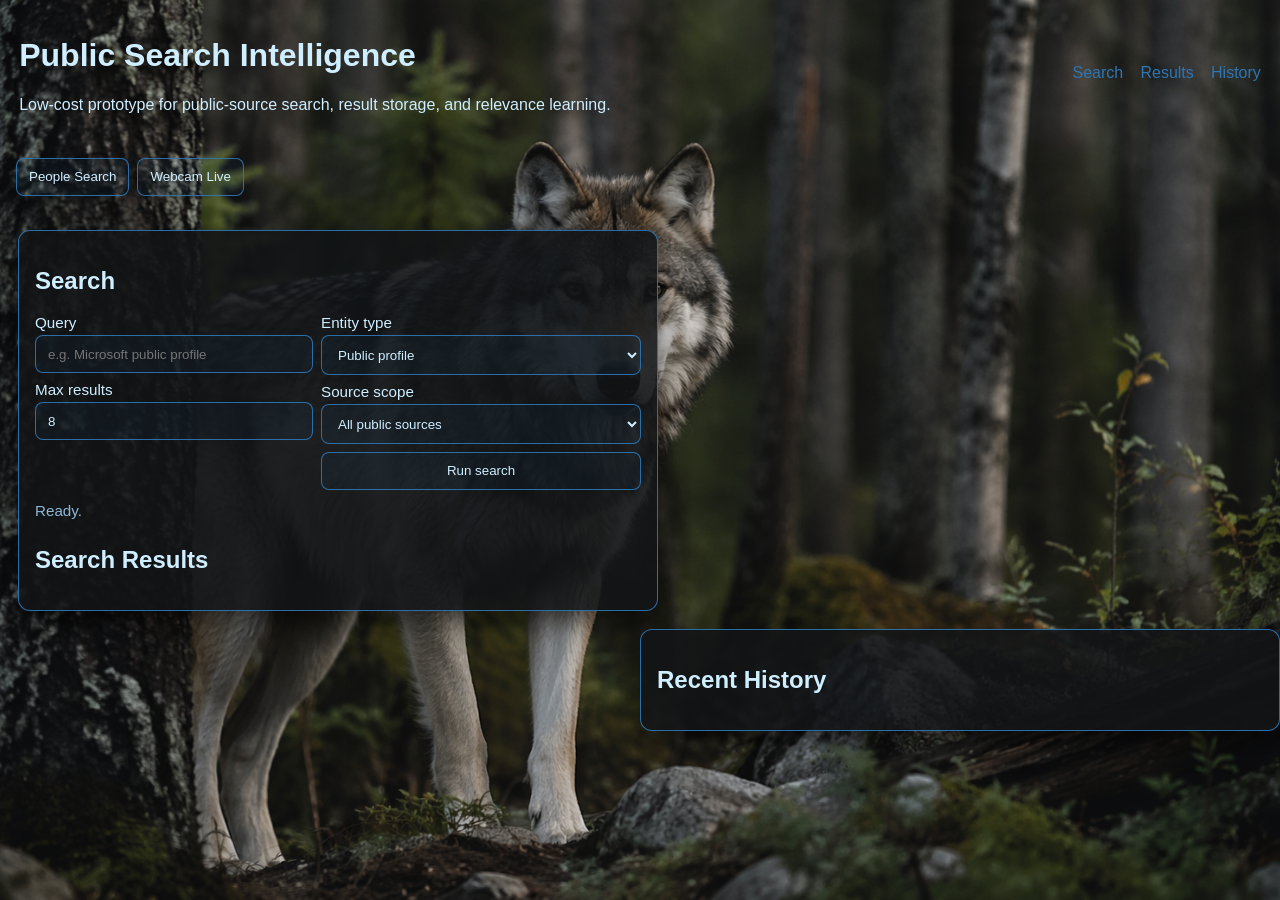
==== templates/index.html @ 3847e581 "Initialize People Search MVP with local+Azure deployment and full regeneration docs - Add complete R" ====
<!doctype html>
<html lang="en">
<head>
  <meta charset="UTF-8" />
  <meta name="viewport" content="width=device-width, initial-scale=1.0" />
  <title>Public Search Intelligence Prototype</title>
  <link rel="stylesheet" href="/static/style.css" />
</head>
<body>
  <header class="topbar">
    <div>
      <h1>Public Search Intelligence</h1>
      <p>Low-cost prototype for public-source search, result storage, and relevance learning.</p>
    </div>
    <nav>
      <a href="#search">Search</a>
      <a href="#results">Results</a>
      <a href="#history">History</a>
    </nav>
  </header>

  <div class="tabs" style="display:flex;gap:8px;align-items:center;margin:12px 16px;">
    <button class="tab-button active" data-tab="people">People Search</button>
    <button class="tab-button" data-tab="webcam">Webcam Live</button>
  </div>

  

  <main>
    <div id="tab-people" class="grid tab-panel" style="display:block;">
      <section class="panel" id="search">
      <h2>Search</h2>
      <form id="search-form" class="stack">
        <div class="vertical-stack">
          <div class="two-col">
            <div class="left">
              <label>Query
                <input name="query" type="text" placeholder="e.g. Microsoft public profile" required />
              </label>
              <label>Max results
                <input name="max_results" type="number" min="5" max="20" value="8" />
              </label>
            </div>
            <div class="right">
              <label>Entity type
                <select name="entity">
                  <option value="public">Public profile</option>
                  <option value="org">Organization</option>
                  <option value="news">News & media</option>
                </select>
              </label>
              <label>Source scope
                <select name="source">
                  <option value="all">All public sources</option>
                  <option value="web">Web</option>
                  <option value="news">News</option>
                </select>
              </label>
              <button type="submit">Run search</button>
            </div>
          </div>
        </div>
      </form>
      <div id="status" class="status">Ready.</div>
      <div id="learning" class="pill-box"></div>

      <h2 style="margin-top:18px">Search Results</h2>
      <div id="result-list" class="result-list"></div>
      </section>
    </div>

    <div id="tab-webcam" class="grid tab-panel" style="display:none;">
      <section class="panel" id="scanner">
      <h2>Webcam / Stream Scanner</h2>
      <form id="scan-form" class="stack">
        <div style="display:flex;gap:8px;flex-direction:column">
          <div style="display:flex;gap:8px;align-items:flex-start">
            <textarea name="urls" rows="3" style="flex:1;min-width:260px" placeholder="One URL per line, or pattern like https://example.com/cam{1-50} or https://site.com/*"></textarea>
            <div style="display:flex;flex-direction:column;gap:6px">
              <input name="replacements" type="text" placeholder="replacements (comma/newline)" />
              <input name="timeout" type="number" min="2" max="30" value="8" style="width:120px" />
            </div>
          </div>
          <div style="display:flex;gap:8px;justify-content:flex-start;margin-top:6px">
            <button type="submit">Run scan</button>
            <button id="enqueue-scan" type="button">Enqueue</button>
            <button id="clear-recent" type="button">Clear recent</button>
          </div>
        </div>
      </form>
      <div id="scan-status" class="status">Ready to scan.</div>
      <div id="scan-results"></div>
      <div style="margin-top:8px">
        <label>Search saved links
          <input id="saved-q" placeholder="search saved URLs" />
        </label>
        <select id="saved-which"><option value="success">Successes</option><option value="failure">Failures</option></select>
        <select id="saved-perpage"><option>25</option><option>50</option><option>100</option></select>
        <input id="saved-content-type" placeholder="content type filter (e.g. video)" />
        <input id="saved-date-from" type="date" />
        <input id="saved-date-to" type="date" />
        <button id="saved-search">Search DB</button>
        <button id="saved-prev">Prev</button>
        <button id="saved-next">Next</button>
        <button id="open-selected">Open Selected</button>
        <button id="export-csv">Export CSV</button>
        <input id="import-file" type="file" accept=".csv" />
        <button id="import-csv">Import CSV</button>
        <div id="task-status" style="margin-top:6px;color:#cfe2ff"></div>
        <div id="saved-list" class="result-list" style="margin-top:8px"></div>
      </div>
      </section>
    </div>
    
    <aside class="panel" id="history" style="display:none;">
      <h2>Recent History</h2>
      <ul id="history-list" class="history-list"></ul>
    </aside>
  </main>

  <script>
    const form = document.getElementById('search-form');
    const resultList = document.getElementById('result-list');
    const status = document.getElementById('status');
    const learning = document.getElementById('learning');
    const historyList = document.getElementById('history-list');

    function renderResults(data) {
      resultList.innerHTML = '';
      if (!data.results || !data.results.length) {
        resultList.innerHTML = '<p>No results found.</p>';
        return;
      }

      data.results.forEach(item => {
        const card = document.createElement('article');
        card.className = 'card';
        card.innerHTML = `
          <h3>${item.title}</h3>
          <p class="muted">Score: ${item.score} · Source: ${item.source}</p>
          <p>${item.snippet || 'Public web result preview.'}</p>
          <a href="${item.url}" target="_blank" rel="noreferrer">Open source</a>
        `;
        resultList.appendChild(card);
      });
    }

    function renderLearning(weights) {
      const items = Object.entries(weights).sort((a, b) => b[1] - a[1]);
      const slice = items.slice(0, 6);
      learning.innerHTML = slice.map(([term, weight]) => `<span class="pill">${term} (${weight.toFixed(2)})</span>`).join('');
    }

    function loadHistory() {
      fetch('/history').then(r => r.json()).then(items => {
        if (!Array.isArray(items)) {
          console.warn('history() response not array', items);
          items = [];
        }
        historyList.innerHTML = items.map(item => `<li><strong>${item.query}</strong><br/>${item.result_count} results · ${item.created_at}</li>`).join('');
      }).catch(err => { console.error('loadHistory error', err); });
    }

    async function performSearch() {
      // choose hero form or main search form
      const activeForm = document.getElementById('search-form') || document.getElementById('hero-search');
      if (!activeForm) return;
      // ensure HTML5 validity first
      if (!activeForm.checkValidity()) {
        activeForm.reportValidity();
        return;
      }

      const submitBtn = activeForm.querySelector('button[type="submit"]');
      if (submitBtn) submitBtn.disabled = true;
      status.textContent = 'Searching…';
      resultList.innerHTML = '';

      try {
        // if hero-search used, copy its query into the main search form input so results and history behave consistently
        const hero = document.getElementById('hero-search');
        const main = document.getElementById('search-form');
        if (hero && main) {
          const hq = hero.querySelector('input[name=query]');
          const mq = main.querySelector('input[name=query]');
          if (hq && mq) mq.value = hq.value;
        }
        const formData = new FormData(activeForm);
        const response = await fetch('/search', { method: 'POST', body: formData });
        if (!response.ok) {
          const txt = await response.text().catch(() => '');
          status.textContent = `Search failed: ${response.status} ${response.statusText} ${txt}`;
          return;
        }
        const data = await response.json();
        if (data.error) {
          status.textContent = data.error;
          return;
        }
        renderResults(data);
        renderLearning(data.learning_terms || {});
        status.textContent = `Search complete for “${data.query}” (${data.results.length} results).`;
        loadHistory();
      } catch (err) {
        console.error('search error', err);
        status.textContent = 'Search failed: ' + (err && err.message ? err.message : String(err));
      } finally {
        if (submitBtn) submitBtn.disabled = false;
      }
    }

    form.addEventListener('submit', (e) => { e.preventDefault(); performSearch(); });

    loadHistory();

    // Scanner UI bindings
    const scanForm = document.getElementById('scan-form');
    const scanStatus = document.getElementById('scan-status');
    const scanResults = document.getElementById('scan-results');
    const clearRecentBtn = document.getElementById('clear-recent');
    const savedQ = document.getElementById('saved-q');
    const savedWhich = document.getElementById('saved-which');
    const savedSearchBtn = document.getElementById('saved-search');
    const savedList = document.getElementById('saved-list');
    const openSelectedBtn = document.getElementById('open-selected');

    function renderScanResults(obj) {
      scanResults.innerHTML = '';
      const s = document.createElement('div');
      const successes = (obj && obj.results && Array.isArray(obj.results.success)) ? obj.results.success : [];
      const failures = (obj && obj.results && Array.isArray(obj.results.failure)) ? obj.results.failure : [];
      s.innerHTML = `<h3>Successes (${successes.length})</h3>` + successes.map(r => `<div class="card"><label><input type=checkbox data-url="${r.url}" /> <a href="${r.url}" target="_blank">${r.url}</a> [${r.status}] ${r.content_type || ''} ${r.note || ''}</label></div>`).join('');
      const f = document.createElement('div');
      f.innerHTML = `<h3>Failures (${failures.length})</h3>` + failures.map(r => `<div class="card"><label><input type=checkbox data-url="${r.url}" /> ${r.url} — ${r.error}</label></div>`).join('');
      scanResults.appendChild(s);
      scanResults.appendChild(f);
    }

    scanForm.addEventListener('submit', async (e) => {
      e.preventDefault();
      scanStatus.textContent = 'Scanning…';
      const formData = new FormData(scanForm);
      const resp = await fetch('/scan_webcams', { method: 'POST', body: formData });
      const data = await resp.json();
      if (data.error) {
        scanStatus.textContent = data.error;
        return;
      }
      renderScanResults(data);
      scanStatus.textContent = `Scan complete — ${data.count} checked. Successes: ${data.results.success.length}`;
    });

    clearRecentBtn.addEventListener('click', async () => {
      if (!confirm('Delete the most recent scan and its results?')) return;
      const r = await fetch('/clear_recent_scan', { method: 'POST' });
      const j = await r.json();
      scanStatus.textContent = j.deleted ? `Deleted scan ${j.scan_id}` : 'No recent scan to delete.';
      scanResults.innerHTML = '';
    });

    savedSearchBtn.addEventListener('click', async () => {
      const q = savedQ.value || '';
      const which = savedWhich.value || 'success';
      const r = await fetch(`/saved_webcams?q=${encodeURIComponent(q)}&which=${which}`);
      const items = await r.json();
      const arr = Array.isArray(items) ? items : [];
      savedList.innerHTML = arr.map(it => `<div class="card"><label><input type=checkbox data-url="${it.url}" /> <a href="${it.url}" target="_blank">${it.url}</a> ${it.content_type ? '['+it.content_type+']' : ''} ${it.error ? '('+it.error+')' : ''}</label></div>`).join('');
    });

    openSelectedBtn.addEventListener('click', () => {
      const boxes = Array.from(document.querySelectorAll('input[type=checkbox][data-url]:checked'));
      boxes.forEach(b => { window.open(b.getAttribute('data-url'), '_blank'); });
    });

    // enqueue background scan
    const enqueueBtn = document.getElementById('enqueue-scan');
    const taskStatus = document.getElementById('task-status');
    enqueueBtn.addEventListener('click', async () => {
      const formData = new FormData(scanForm);
      const resp = await fetch('/enqueue_scan', { method: 'POST', body: formData });
      const j = await resp.json();
      if (j.error) { taskStatus.textContent = j.error; return; }
      taskStatus.textContent = `Enqueued task ${j.task.task_id} (rq-ok=${j.rq_available})`;
      // poll
      const taskId = j.task.task_id;
      const interval = setInterval(async () => {
        const s = await fetch(`/scan_status?task_id=${taskId}`).then(r => r.json());
        if (!s || !s.id) { taskStatus.textContent = 'No status yet'; return; }
        taskStatus.textContent = `Task ${s.id}: ${s.status} ${s.progress || 0}/${s.total || 0}`;
        if (s.status === 'completed') {
          clearInterval(interval);
        }
      }, 2000);
    });

    // saved links paging and filters
    let savedPage = 1;
    function loadSaved() {
      const q = savedQ.value || '';
      const which = savedWhich.value || 'success';
      const per = parseInt(document.getElementById('saved-perpage').value || '50');
      const ct = document.getElementById('saved-content-type').value || '';
      const df = document.getElementById('saved-date-from').value || '';
      const dt = document.getElementById('saved-date-to').value || '';
      fetch(`/saved_webcams?q=${encodeURIComponent(q)}&which=${which}&page=${savedPage}&per_page=${per}&content_type=${encodeURIComponent(ct)}&date_from=${df}&date_to=${dt}`)
        .then(r => r.json()).then(data => {
          const arr = (data && Array.isArray(data.items)) ? data.items : [];
          savedList.innerHTML = arr.map(it => `<div class="card"><label><input type=checkbox data-url="${it.url}" /> <a href="${it.url}" target="_blank">${it.url}</a> ${it.content_type? '['+it.content_type+']':''} ${it.error? '('+it.error+')':''}</label></div>`).join('');
          document.getElementById('saved-prev').disabled = savedPage <= 1;
          document.getElementById('saved-next').disabled = (savedPage * (data && data.per_page ? data.per_page : per)) >= (data && data.total ? data.total : 0);
        }).catch(err => { console.error('loadSaved error', err); });
    }

    document.getElementById('saved-search').addEventListener('click', () => { savedPage = 1; loadSaved(); });
    document.getElementById('saved-prev').addEventListener('click', () => { if (savedPage>1) { savedPage--; loadSaved(); }});
    document.getElementById('saved-next').addEventListener('click', () => { savedPage++; loadSaved(); });

    document.getElementById('export-csv').addEventListener('click', () => {
      const q = savedQ.value || '';
      const which = savedWhich.value || 'success';
      window.location = `/export_webcams?which=${which}`;
    });

    document.getElementById('import-csv').addEventListener('click', async () => {
      const f = document.getElementById('import-file').files[0];
      if (!f) { alert('Select a CSV file'); return; }
      const which = savedWhich.value || 'success';
      const fd = new FormData();
      fd.append('file', f);
      const r = await fetch(`/import_webcams?which=${which}`, { method: 'POST', body: fd });
      const j = await r.json();
      alert(`Imported ${j.imported} rows`);
      loadSaved();
    });

    // initial saved list load
    loadSaved();

    // Tab switching for People Search vs Webcam Live
    const tabButtons = document.querySelectorAll('.tab-button');
    function setActiveTab(name) {
      tabButtons.forEach(b => b.classList.toggle('active', b.getAttribute('data-tab') === name));
      document.getElementById('tab-people').style.display = name === 'people' ? 'block' : 'none';
      document.getElementById('tab-webcam').style.display = name === 'webcam' ? 'grid' : 'none';
      const hist = document.getElementById('history');
      if (hist) hist.style.display = name === 'people' ? 'block' : 'none';
      try { localStorage.setItem('active_tab', name); } catch (e) {}
    }
    tabButtons.forEach(b => b.addEventListener('click', () => setActiveTab(b.getAttribute('data-tab'))));
    // deep-link support: if URL hash present, respect it
    try {
      const hash = (location.hash || '').replace('#','');
      if (hash === 'webcam' || hash === 'people') {
        setActiveTab(hash);
      } else {
        const saved = localStorage.getItem('active_tab') || 'people';
        setActiveTab(saved);
      }
    } catch (e) { setActiveTab('people'); }

    // keyboard shortcuts: Ctrl+1 -> People, Ctrl+2 -> Webcam
    window.addEventListener('keydown', (ev) => {
      if (ev.ctrlKey && !ev.shiftKey && !ev.altKey) {
        if (ev.key === '1') { ev.preventDefault(); setActiveTab('people'); }
        if (ev.key === '2') { ev.preventDefault(); setActiveTab('webcam'); }
      }
    });
    // header nav links should activate the People tab for search/results/history
    document.querySelectorAll('header nav a').forEach(a => {
      a.addEventListener('click', (ev) => {
        const href = a.getAttribute('href') || '';
        if (href.startsWith('#search') || href.startsWith('#results') || href.startsWith('#history')) {
          ev.preventDefault();
          setActiveTab('people');
          // optionally scroll to the element
          const id = href.replace('#','');
          const el = document.getElementById(id);
          if (el) el.scrollIntoView({behavior:'smooth'});
        }
      });
    });
  </script>
</body>
</html>
---- static/style.css ----
:root {
	--bg: #1b1e20;
	--panel: rgba(18,20,22,0.88);
	--panel-strong: rgba(12,14,16,0.95);
	--text: #cfeeff;
	--muted: #8fb8d6;
	--accent: #2e76b3;
	--input-bg: rgba(46,118,179,0.06);
	--input-border: rgba(46,118,179,0.92);
	--panel-border: rgba(46,118,179,0.92);
	font-family: 'Segoe UI', Roboto, Arial, sans-serif;
	color-scheme: dark;
}
* { box-sizing: border-box; }
/* Use the user-supplied image as a full-page background for public pages */
body { margin: 0; min-height: 100vh; background: var(--bg) url('/static/wolf_background.png') center/cover no-repeat fixed; color: var(--text); }
.topbar { display:flex; justify-content:space-between; gap:1rem; align-items:center; padding: 1rem 1.2rem; }
nav a { color:var(--accent); text-decoration:none; margin-left: .8rem; }

/* Hero / Newtab style */
.hero {
	background-image: url('/static/wolf_forest.jpg'), url('/static/wolf_forest.svg');
	background-size: cover;
	background-position: center center;
	padding: 48px 28px;
	color: var(--text);
	text-align: center;
}
.hero .overlay { background: linear-gradient(180deg, rgba(27,30,32,0.6), rgba(12,14,16,0.75)); padding: 28px; border-radius: 16px; display:inline-block; min-width:420px; max-width:1100px; width:80%; box-shadow: 0 12px 36px rgba(0,0,0,0.6); backdrop-filter: blur(6px); }
.hero h1 { margin:0 0 8px 0; font-size:28px; font-weight:700; color:var(--text); }
.hero .hero-search { margin-top: 12px; display:flex; gap:12px; align-items:center; }
.hero .hero-search input[type=text] { flex:1; padding:14px 16px; border-radius:999px; border:1px solid var(--input-border); font-size:16px; background: var(--input-bg); color:var(--text); }
.hero .hero-search button { padding: 10px 14px; border-radius:999px; background: linear-gradient(180deg,var(--accent) 0%, #2e8fe6 100%); color:#08121b; font-weight:700; border:none; box-shadow: 0 8px 20px rgba(0,0,0,0.45); }
.shortcuts { margin-top:18px; display:flex; gap:12px; justify-content:center; flex-wrap:wrap; }
.shortcut { width:64px; height:64px; border-radius:12px; background: var(--panel); display:flex; align-items:center; justify-content:center; color:var(--text); font-size:12px; box-shadow: 0 6px 18px rgba(0,0,0,0.5); border:1px solid rgba(46,118,179,0.06); }

/* Page layout below hero */
.grid { display:grid; grid-template-columns: 1fr 1.2fr .9fr; gap: 1rem; padding: 18px; margin-top: 16px; }
.panel { background: var(--panel); border-radius: 12px; padding: 1rem; box-shadow: 0 10px 28px rgba(0,0,0,0.6); border: 1px solid var(--panel-border); }
.stack { display:grid; gap:.8rem; max-width:760px; margin:0 auto; }

/* Constrain other search boxes/forms (hero search, scanner) to same width */
.panel form, .panel .stack, .hero .hero-search, #scan-form, #scan-form > div { max-width:760px; margin:0 auto; }

/* Ensure inputs/textarea inside constrained forms don't exceed container */
.panel form input, .panel form textarea, .panel form select, .hero .hero-search input, .hero .hero-search button { box-sizing: border-box; width:100%; }

/* Explicit two-column layout for People Search to match Webcam Live */
#search .vertical-stack { display:flex; flex-direction:column; gap:8px; }
#search .two-col { display:flex; gap:8px; align-items:flex-start; }
#search .two-col .left { flex:1; display:flex; flex-direction:column; gap:8px; }
#search .two-col .right { width:320px; display:flex; flex-direction:column; gap:8px; }
#search .two-col .right button { width:100%; }

/* Make the People Search panel half the viewport width on larger screens */
#tab-people .panel#search { width:50vw; max-width:900px; }
@media (max-width: 980px) { #tab-people .panel#search { width:100%; max-width:100%; } }

/* Apply same sizing to the history box so it matches the People Search panel */
#history.panel { width:50vw; max-width:900px; margin-left:auto; }
@media (max-width: 980px) { #history.panel { width:100%; max-width:100%; margin-left:0; } }
label { display:grid; gap:.25rem; font-size:.95rem; color:var(--text); }
input, select, button { border-radius: 8px; border: 1px solid var(--input-border); padding: .65rem .75rem; background: var(--input-bg); color: var(--text); }
button { cursor:pointer; }
.status { margin-top:.75rem; color:var(--muted); font-size:.95rem; }
.pill-box { display:flex; flex-wrap:wrap; gap:.4rem; margin-top:.6rem; }
.pill { background: linear-gradient(90deg, rgba(46,118,179,0.06) 0%, rgba(46,118,179,0.02) 100%); border-radius:999px; padding:.28rem .5rem; font-size:.85rem; color:var(--text); border:1px solid rgba(46,118,179,0.06); }
.result-list { display:grid; gap:.8rem; }
.card { border-radius: 12px; padding: .75rem; background: var(--panel-strong); border:1px solid rgba(0,0,0,0.25); box-shadow: 0 6px 18px rgba(0,0,0,0.6); }
.card h3 { margin-top:0; font-size:1rem; }
.muted { color:var(--muted); font-size:.9rem; }
.history-list { margin:0; padding-left:1rem; color:var(--text); display:grid; gap:.5rem; }

/* Accent utilities */
.accent-blue { color: #0b79b8; }
.accent-green { color: #0a9d79; }
.accent-yellow { color: #f4c542; }
.muted-2 { color: #6f7f88; }
@media (max-width: 980px) { .grid { grid-template-columns: 1fr; } .hero .overlay { width: 92%; } }
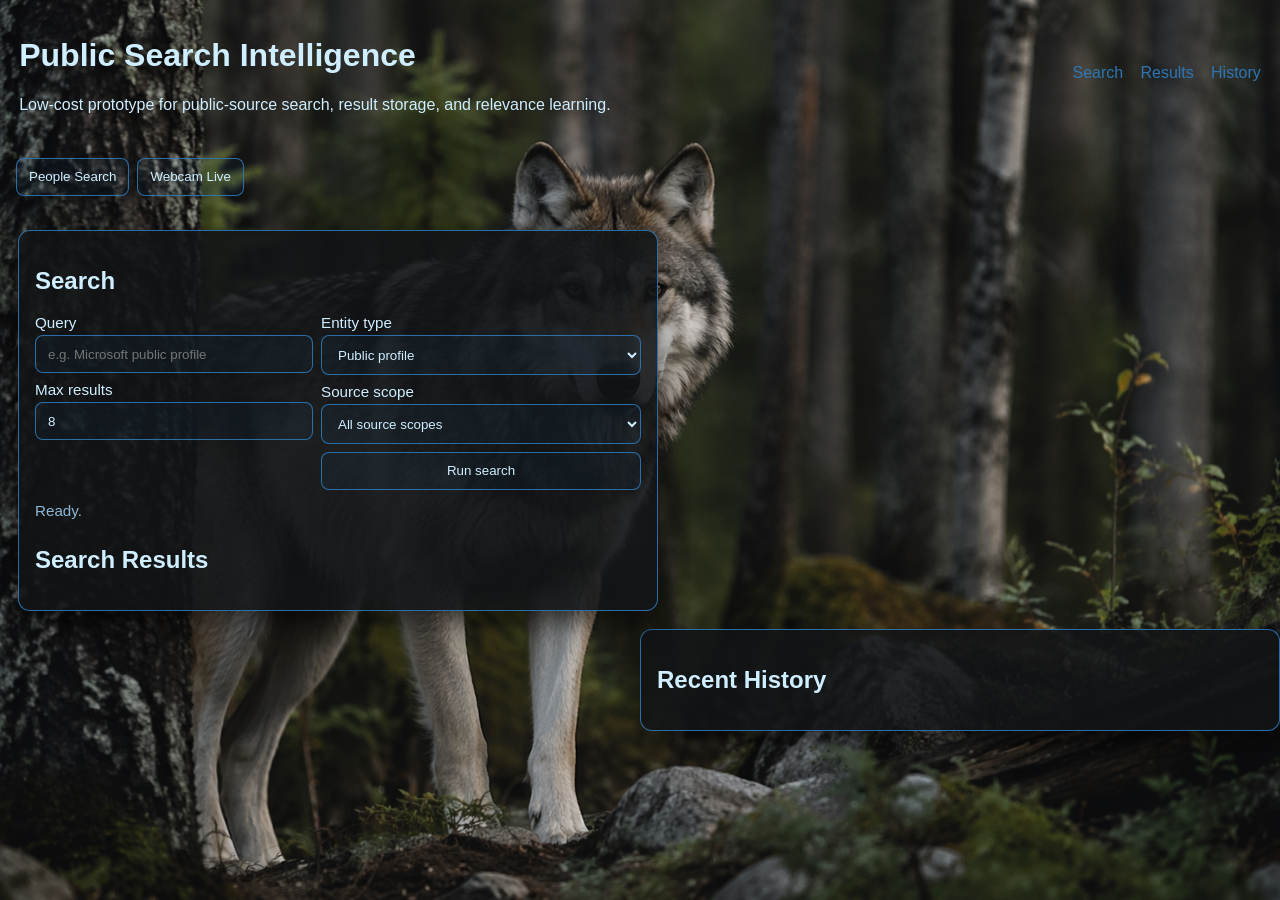
==== commit 7222115f: "fix: improve first-click search reliability and startup fallback behavior" ====
--- a/templates/index.html
+++ b/templates/index.html
@@ -51,6 +51,7 @@
               </label>
               <label>Source scope
                 <select name="source">
+                  <option value="all_source_scopes" selected>All source scopes</option>
                   <option value="all">All public sources</option>
                   <option value="web">Web</option>
                   <option value="news">News</option>
@@ -120,10 +121,12 @@
 
   <script>
     const form = document.getElementById('search-form');
+    const runSearchBtn = form ? form.querySelector('button[type="submit"]') : null;
     const resultList = document.getElementById('result-list');
     const status = document.getElementById('status');
     const learning = document.getElementById('learning');
     const historyList = document.getElementById('history-list');
+    let searchInFlight = false;
 
     function renderResults(data) {
       resultList.innerHTML = '';
@@ -162,12 +165,15 @@
     }
 
     async function performSearch() {
+      if (searchInFlight) return;
+      searchInFlight = true;
       // choose hero form or main search form
       const activeForm = document.getElementById('search-form') || document.getElementById('hero-search');
       if (!activeForm) return;
       // ensure HTML5 validity first
       if (!activeForm.checkValidity()) {
         activeForm.reportValidity();
+        searchInFlight = false;
         return;
       }
 
@@ -205,11 +211,18 @@
         console.error('search error', err);
         status.textContent = 'Search failed: ' + (err && err.message ? err.message : String(err));
       } finally {
+        searchInFlight = false;
         if (submitBtn) submitBtn.disabled = false;
       }
     }
 
     form.addEventListener('submit', (e) => { e.preventDefault(); performSearch(); });
+    if (runSearchBtn) {
+      runSearchBtn.addEventListener('click', (e) => {
+        e.preventDefault();
+        performSearch();
+      });
+    }
 
     loadHistory();
 
--- a/static/style.css
+++ b/static/style.css
@@ -56,6 +56,9 @@
 #tab-people .panel#search { width:50vw; max-width:900px; }
 @media (max-width: 980px) { #tab-people .panel#search { width:100%; max-width:100%; } }
 
+/* Keep the interactive search surface above decorative/background layers. */
+#tab-people .panel#search { position: relative; z-index: 20; }
+
 /* Apply same sizing to the history box so it matches the People Search panel */
 #history.panel { width:50vw; max-width:900px; margin-left:auto; }
 @media (max-width: 980px) { #history.panel { width:100%; max-width:100%; margin-left:0; } }
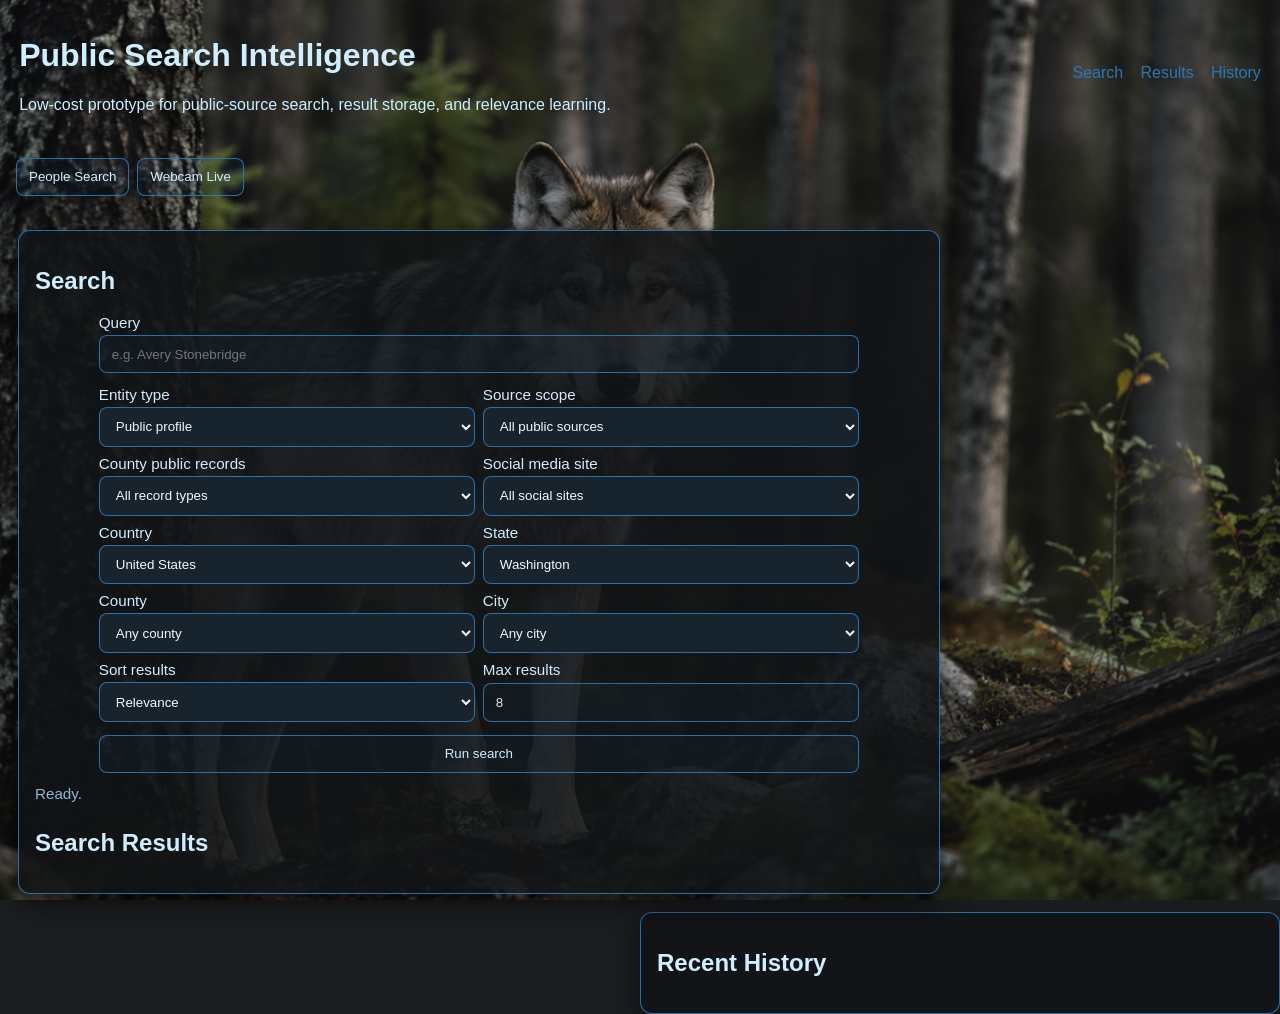
==== commit 614dda07: "feat: add people search refinement filters Add public-record, social-media, and location refinements" ====
--- a/templates/index.html
+++ b/templates/index.html
@@ -31,36 +31,108 @@
       <section class="panel" id="search">
       <h2>Search</h2>
       <form id="search-form" class="stack">
-        <div class="vertical-stack">
-          <div class="two-col">
-            <div class="left">
-              <label>Query
-                <input name="query" type="text" placeholder="e.g. Microsoft public profile" required />
-              </label>
-              <label>Max results
-                <input name="max_results" type="number" min="5" max="20" value="8" />
-              </label>
-            </div>
-            <div class="right">
-              <label>Entity type
-                <select name="entity">
-                  <option value="public">Public profile</option>
-                  <option value="org">Organization</option>
-                  <option value="news">News & media</option>
-                </select>
-              </label>
-              <label>Source scope
-                <select name="source">
-                  <option value="all_source_scopes" selected>All source scopes</option>
-                  <option value="all">All public sources</option>
-                  <option value="web">Web</option>
-                  <option value="news">News</option>
-                </select>
-              </label>
-              <button type="submit">Run search</button>
-            </div>
-          </div>
+        <label>Query
+          <input name="query" type="text" placeholder="e.g. Avery Stonebridge" required />
+        </label>
+        <div class="refinement-grid">
+          <label>Entity type
+            <select name="entity">
+              <option value="public">Public profile</option>
+              <option value="org">Organization</option>
+              <option value="news">News & media</option>
+            </select>
+          </label>
+          <label>Source scope
+            <select name="source">
+              <option value="all_source_scopes" selected>All public sources</option>
+              <option value="public_records">Local public records</option>
+              <option value="social_media">Social media</option>
+              <option value="web">General web</option>
+              <option value="news">News</option>
+            </select>
+          </label>
+          <label>County public records
+            <select name="public_record_type">
+              <option value="">All record types</option>
+              <option value="county_records">County official records</option>
+              <option value="assessor">Assessor & property</option>
+              <option value="clerk_court">Clerk & court</option>
+              <option value="recorder">Recorder & deeds</option>
+              <option value="sheriff">Sheriff records</option>
+            </select>
+          </label>
+          <label>Social media site
+            <select name="social_media_site">
+              <option value="">All social sites</option>
+              <option value="linkedin">LinkedIn</option>
+              <option value="facebook">Facebook</option>
+              <option value="x">X</option>
+              <option value="instagram">Instagram</option>
+              <option value="tiktok">TikTok</option>
+              <option value="github">GitHub</option>
+              <option value="youtube">YouTube</option>
+              <option value="reddit">Reddit</option>
+            </select>
+          </label>
+          <label>Country
+            <select name="country">
+              <option value="">Any country</option>
+              <option selected>United States</option>
+              <option>Australia</option><option>Brazil</option><option>Canada</option>
+              <option>France</option><option>Germany</option><option>India</option>
+              <option>Ireland</option><option>Italy</option><option>Japan</option>
+              <option>Mexico</option><option>Netherlands</option><option>New Zealand</option>
+              <option>Singapore</option><option>South Africa</option><option>Spain</option>
+              <option>Sweden</option><option>United Kingdom</option>
+            </select>
+          </label>
+          <label>State
+            <select name="state">
+              <option value="">Any state or region</option>
+              <option>Alabama</option><option>Alaska</option><option>Arizona</option><option>Arkansas</option>
+              <option>California</option><option>Colorado</option><option>Connecticut</option><option>Delaware</option>
+              <option>Florida</option><option>Georgia</option><option>Hawaii</option><option>Idaho</option>
+              <option>Illinois</option><option>Indiana</option><option>Iowa</option><option>Kansas</option>
+              <option>Kentucky</option><option>Louisiana</option><option>Maine</option><option>Maryland</option>
+              <option>Massachusetts</option><option>Michigan</option><option>Minnesota</option><option>Mississippi</option>
+              <option>Missouri</option><option>Montana</option><option>Nebraska</option><option>Nevada</option>
+              <option>New Hampshire</option><option>New Jersey</option><option>New Mexico</option><option>New York</option>
+              <option>North Carolina</option><option>North Dakota</option><option>Ohio</option><option>Oklahoma</option>
+              <option>Oregon</option><option>Pennsylvania</option><option>Rhode Island</option><option>South Carolina</option>
+              <option>South Dakota</option><option>Tennessee</option><option>Texas</option><option>Utah</option>
+              <option>Vermont</option><option>Virginia</option><option selected>Washington</option><option>West Virginia</option>
+              <option>Wisconsin</option><option>Wyoming</option><option>District of Columbia</option>
+            </select>
+          </label>
+          <label>County
+            <select name="county">
+              <option value="">Any county</option>
+              <option>Clark County</option><option>King County</option><option>Kitsap County</option>
+              <option>Pierce County</option><option>Skagit County</option><option>Snohomish County</option>
+              <option>Spokane County</option><option>Thurston County</option><option>Whatcom County</option>
+              <option>Yakima County</option>
+            </select>
+          </label>
+          <label>City
+            <select name="city">
+              <option value="">Any city</option>
+              <option>Bellevue</option><option>Everett</option><option>Kent</option><option>Kirkland</option>
+              <option>Olympia</option><option>Redmond</option><option>Renton</option><option>Seattle</option>
+              <option>Spokane</option><option>Tacoma</option><option>Vancouver</option><option>Yakima</option>
+            </select>
+          </label>
+          <label>Sort results
+            <select name="sort_by">
+              <option value="relevance">Relevance</option>
+              <option value="first_name">First name</option>
+              <option value="last_name">Last name</option>
+            </select>
+          </label>
+          <label>Max results
+            <input name="max_results" type="number" min="5" max="25" value="8" />
+          </label>
         </div>
+        <button type="submit">Run search</button>
       </form>
       <div id="status" class="status">Ready.</div>
       <div id="learning" class="pill-box"></div>
--- a/static/style.css
+++ b/static/style.css
@@ -45,15 +45,11 @@
 /* Ensure inputs/textarea inside constrained forms don't exceed container */
 .panel form input, .panel form textarea, .panel form select, .hero .hero-search input, .hero .hero-search button { box-sizing: border-box; width:100%; }
 
-/* Explicit two-column layout for People Search to match Webcam Live */
-#search .vertical-stack { display:flex; flex-direction:column; gap:8px; }
-#search .two-col { display:flex; gap:8px; align-items:flex-start; }
-#search .two-col .left { flex:1; display:flex; flex-direction:column; gap:8px; }
-#search .two-col .right { width:320px; display:flex; flex-direction:column; gap:8px; }
-#search .two-col .right button { width:100%; }
+#search .refinement-grid { display:grid; grid-template-columns:repeat(2, minmax(0, 1fr)); gap:8px; }
+#search form > button { width:100%; }
 
 /* Make the People Search panel half the viewport width on larger screens */
-#tab-people .panel#search { width:50vw; max-width:900px; }
+#tab-people .panel#search { width:72vw; max-width:1100px; }
 @media (max-width: 980px) { #tab-people .panel#search { width:100%; max-width:100%; } }
 
 /* Keep the interactive search surface above decorative/background layers. */
@@ -64,6 +60,9 @@
 @media (max-width: 980px) { #history.panel { width:100%; max-width:100%; margin-left:0; } }
 label { display:grid; gap:.25rem; font-size:.95rem; color:var(--text); }
 input, select, button { border-radius: 8px; border: 1px solid var(--input-border); padding: .65rem .75rem; background: var(--input-bg); color: var(--text); }
+select { color-scheme: dark; background-color: #17232d; color: #f4f9fc; }
+select option, select optgroup { background-color: #101820; color: #f4f9fc; }
+select option:checked { background-color: #2e76b3; color: #ffffff; }
 button { cursor:pointer; }
 .status { margin-top:.75rem; color:var(--muted); font-size:.95rem; }
 .pill-box { display:flex; flex-wrap:wrap; gap:.4rem; margin-top:.6rem; }
@@ -80,3 +79,4 @@
 .accent-yellow { color: #f4c542; }
 .muted-2 { color: #6f7f88; }
 @media (max-width: 980px) { .grid { grid-template-columns: 1fr; } .hero .overlay { width: 92%; } }
+@media (max-width: 620px) { #search .refinement-grid { grid-template-columns:1fr; } }
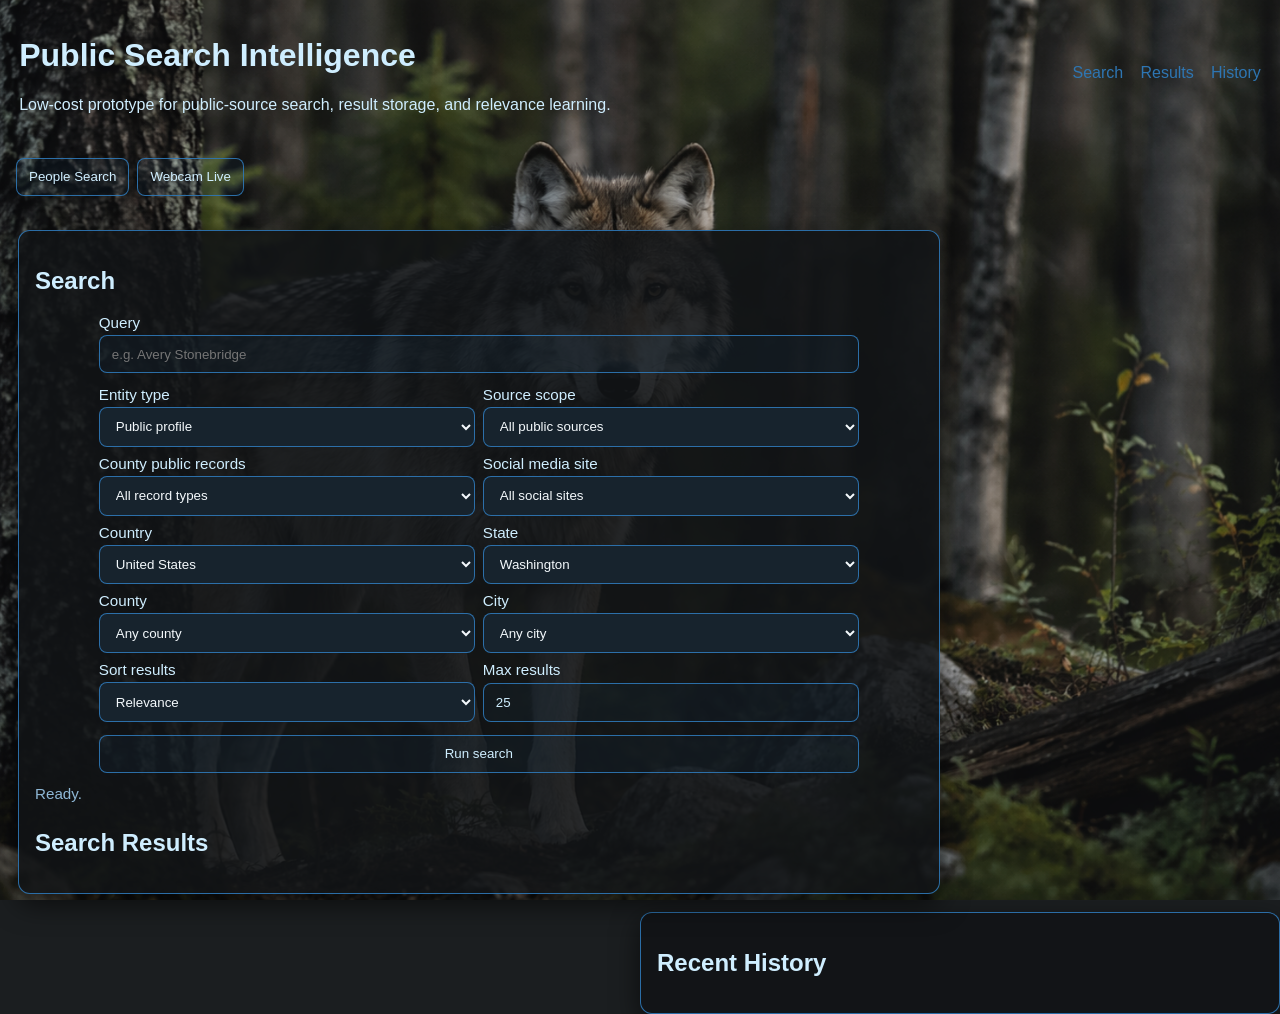
==== commit 8aec14be: "Show extracted records and expand result limits Replace source links with extracted record content, " ====
--- a/templates/index.html
+++ b/templates/index.html
@@ -129,7 +129,7 @@
             </select>
           </label>
           <label>Max results
-            <input name="max_results" type="number" min="5" max="25" value="8" />
+            <input name="max_results" type="number" min="5" max="100" value="25" />
           </label>
         </div>
         <button type="submit">Run search</button>
@@ -208,14 +208,41 @@
       }
 
       data.results.forEach(item => {
+        const record = item.record || {
+          name: item.title,
+          summary: item.snippet || 'No record summary was published.',
+          fields: [],
+          source_name: item.source
+        };
         const card = document.createElement('article');
         card.className = 'card';
-        card.innerHTML = `
-          <h3>${item.title}</h3>
-          <p class="muted">Score: ${item.score} · Source: ${item.source}</p>
-          <p>${item.snippet || 'Public web result preview.'}</p>
-          <a href="${item.url}" target="_blank" rel="noreferrer">Open source</a>
-        `;
+
+        const heading = document.createElement('h3');
+        heading.textContent = record.name || 'Public record';
+        card.appendChild(heading);
+
+        const provenance = document.createElement('p');
+        provenance.className = 'muted';
+        provenance.textContent = `Record source: ${record.source_name || item.source} · ${record.extraction === 'page' ? 'Page data' : 'Search excerpt'}`;
+        card.appendChild(provenance);
+
+        const summary = document.createElement('p');
+        summary.className = 'record-summary';
+        summary.textContent = record.summary || 'No record summary was published.';
+        card.appendChild(summary);
+
+        if (Array.isArray(record.fields) && record.fields.length) {
+          const fields = document.createElement('dl');
+          fields.className = 'record-fields';
+          record.fields.forEach(field => {
+            const term = document.createElement('dt');
+            term.textContent = field.label;
+            const value = document.createElement('dd');
+            value.textContent = field.value;
+            fields.append(term, value);
+          });
+          card.appendChild(fields);
+        }
         resultList.appendChild(card);
       });
     }
--- a/static/style.css
+++ b/static/style.css
@@ -71,6 +71,11 @@
 .card { border-radius: 12px; padding: .75rem; background: var(--panel-strong); border:1px solid rgba(0,0,0,0.25); box-shadow: 0 6px 18px rgba(0,0,0,0.6); }
 .card h3 { margin-top:0; font-size:1rem; }
 .muted { color:var(--muted); font-size:.9rem; }
+.record-summary { line-height:1.5; }
+.record-fields { display:grid; grid-template-columns:minmax(110px, .35fr) 1fr; gap:1px; margin:12px 0 0; border:1px solid rgba(46,118,179,.45); background:rgba(46,118,179,.35); }
+.record-fields dt, .record-fields dd { margin:0; padding:8px 10px; background:#111b23; overflow-wrap:anywhere; }
+.record-fields dt { color:#9fd7ff; font-weight:600; }
+.record-fields dd { color:#f4f9fc; }
 .history-list { margin:0; padding-left:1rem; color:var(--text); display:grid; gap:.5rem; }
 
 /* Accent utilities */
@@ -80,3 +85,4 @@
 .muted-2 { color: #6f7f88; }
 @media (max-width: 980px) { .grid { grid-template-columns: 1fr; } .hero .overlay { width: 92%; } }
 @media (max-width: 620px) { #search .refinement-grid { grid-template-columns:1fr; } }
+@media (max-width: 620px) { .record-fields { grid-template-columns:1fr; } .record-fields dd { padding-top:4px; } }
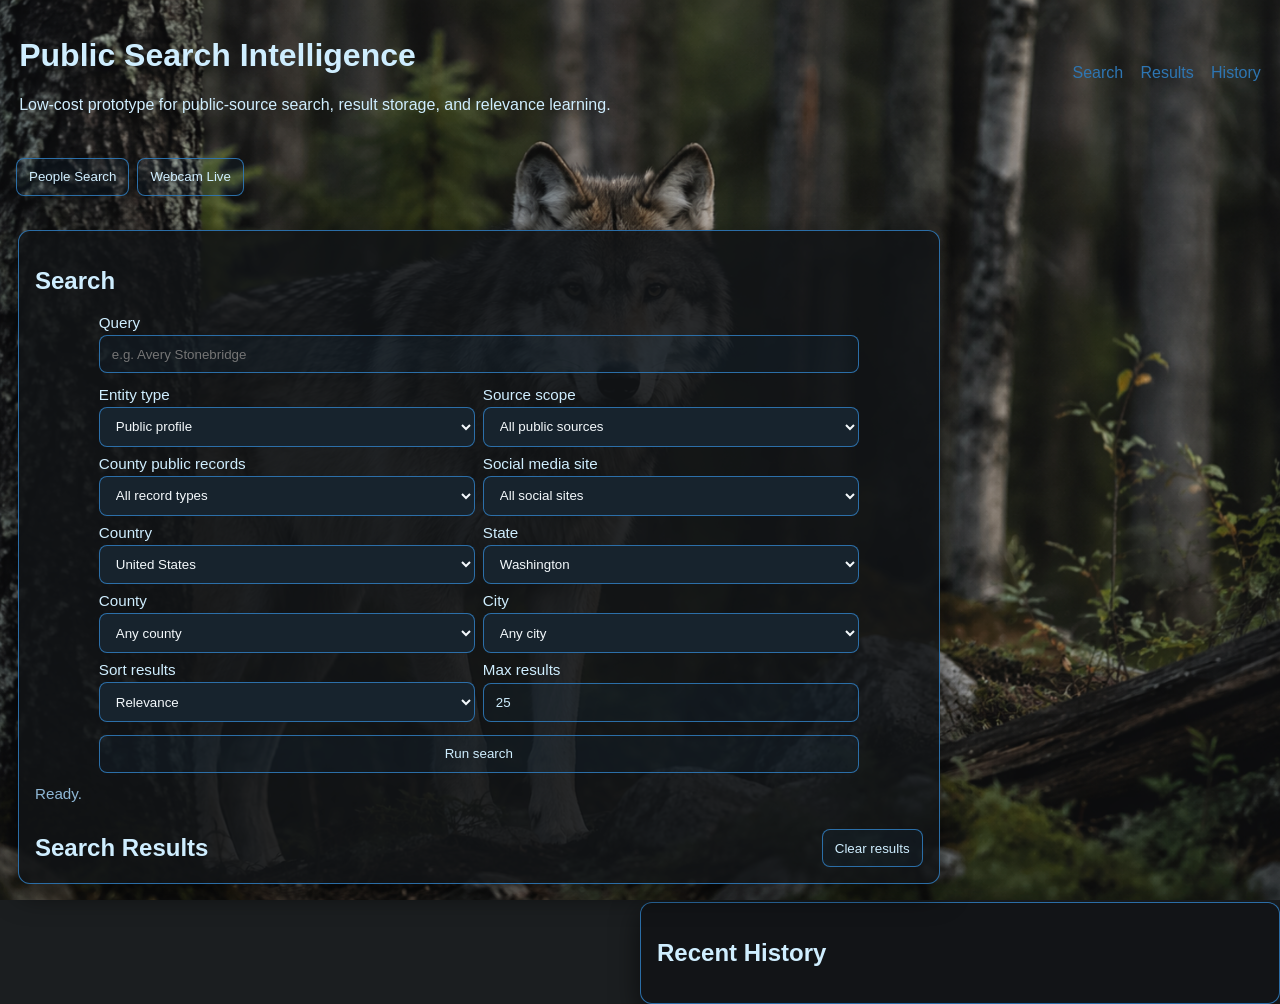
==== commit 90030da8: "Preserve results across record navigation Keep the current people-search result set in session stora" ====
--- a/templates/index.html
+++ b/templates/index.html
@@ -137,7 +137,10 @@
       <div id="status" class="status">Ready.</div>
       <div id="learning" class="pill-box"></div>
 
-      <h2 style="margin-top:18px">Search Results</h2>
+      <div class="results-heading">
+        <h2>Search Results</h2>
+        <button id="clear-results" type="button">Clear results</button>
+      </div>
       <div id="result-list" class="result-list"></div>
       </section>
     </div>
@@ -198,7 +201,42 @@
     const status = document.getElementById('status');
     const learning = document.getElementById('learning');
     const historyList = document.getElementById('history-list');
+    const clearResultsBtn = document.getElementById('clear-results');
+    const searchResultsStorageKey = 'people_search_results';
     let searchInFlight = false;
+
+    function saveSearchResults(data) {
+      try {
+        sessionStorage.setItem(searchResultsStorageKey, JSON.stringify(data));
+      } catch (err) {
+        console.warn('Unable to preserve search results for this session.', err);
+      }
+    }
+
+    function restoreSearchResults() {
+      try {
+        const saved = sessionStorage.getItem(searchResultsStorageKey);
+        if (!saved) return;
+        const data = JSON.parse(saved);
+        renderResults(data);
+        renderLearning(data.learning_terms || {});
+        status.textContent = `Search complete for “${data.query}” (${data.results.length} results).`;
+      } catch (err) {
+        sessionStorage.removeItem(searchResultsStorageKey);
+        console.warn('Unable to restore saved search results.', err);
+      }
+    }
+
+    function clearSearchResults() {
+      resultList.innerHTML = '';
+      learning.innerHTML = '';
+      status.textContent = 'Ready.';
+      try {
+        sessionStorage.removeItem(searchResultsStorageKey);
+      } catch (err) {
+        console.warn('Unable to clear saved search results.', err);
+      }
+    }
 
     function renderResults(data) {
       resultList.innerHTML = '';
@@ -215,7 +253,17 @@
           source_name: item.source
         };
         const card = document.createElement('article');
-        card.className = 'card';
+        card.className = 'card record-card';
+        card.tabIndex = 0;
+        card.setAttribute('role', 'link');
+        card.setAttribute('aria-label', `View record for ${record.name || 'public record'}`);
+        card.addEventListener('click', () => { window.location.href = item.record_path; });
+        card.addEventListener('keydown', event => {
+          if (event.key === 'Enter' || event.key === ' ') {
+            event.preventDefault();
+            window.location.href = item.record_path;
+          }
+        });
 
         const heading = document.createElement('h3');
         heading.textContent = record.name || 'Public record';
@@ -243,6 +291,11 @@
           });
           card.appendChild(fields);
         }
+
+        const action = document.createElement('span');
+        action.className = 'record-action';
+        action.textContent = 'View full record';
+        card.appendChild(action);
         resultList.appendChild(card);
       });
     }
@@ -279,7 +332,6 @@
       const submitBtn = activeForm.querySelector('button[type="submit"]');
       if (submitBtn) submitBtn.disabled = true;
       status.textContent = 'Searching…';
-      resultList.innerHTML = '';
 
       try {
         // if hero-search used, copy its query into the main search form input so results and history behave consistently
@@ -304,6 +356,7 @@
         }
         renderResults(data);
         renderLearning(data.learning_terms || {});
+        saveSearchResults(data);
         status.textContent = `Search complete for “${data.query}” (${data.results.length} results).`;
         loadHistory();
       } catch (err) {
@@ -322,7 +375,9 @@
         performSearch();
       });
     }
-
+    clearResultsBtn.addEventListener('click', clearSearchResults);
+
+    restoreSearchResults();
     loadHistory();
 
     // Scanner UI bindings
--- a/static/style.css
+++ b/static/style.css
@@ -65,11 +65,22 @@
 select option:checked { background-color: #2e76b3; color: #ffffff; }
 button { cursor:pointer; }
 .status { margin-top:.75rem; color:var(--muted); font-size:.95rem; }
+.results-heading { display:flex; align-items:center; justify-content:space-between; gap:12px; margin-top:18px; }
+.results-heading h2 { margin:0; }
+.results-heading button { width:auto; }
 .pill-box { display:flex; flex-wrap:wrap; gap:.4rem; margin-top:.6rem; }
 .pill { background: linear-gradient(90deg, rgba(46,118,179,0.06) 0%, rgba(46,118,179,0.02) 100%); border-radius:999px; padding:.28rem .5rem; font-size:.85rem; color:var(--text); border:1px solid rgba(46,118,179,0.06); }
 .result-list { display:grid; gap:.8rem; }
 .card { border-radius: 12px; padding: .75rem; background: var(--panel-strong); border:1px solid rgba(0,0,0,0.25); box-shadow: 0 6px 18px rgba(0,0,0,0.6); }
 .card h3 { margin-top:0; font-size:1rem; }
+.record-card { cursor:pointer; transition:border-color .16s ease, transform .16s ease; }
+.record-card:hover { border-color:#68bfff; transform:translateY(-1px); }
+.record-card:focus-visible { outline:3px solid #68bfff; outline-offset:3px; }
+.record-action { display:inline-block; margin-top:12px; color:#9fd7ff; font-weight:700; text-decoration:underline; }
+.record-detail { width:min(920px, calc(100% - 32px)); margin:24px auto; }
+.record-detail .record-fields { margin-bottom:18px; }
+.record-actions { display:flex; gap:10px; flex-wrap:wrap; margin-top:18px; }
+.record-actions a { border-radius:8px; border:1px solid var(--input-border); padding:.65rem .75rem; color:#f4f9fc; background:#17232d; text-decoration:none; }
 .muted { color:var(--muted); font-size:.9rem; }
 .record-summary { line-height:1.5; }
 .record-fields { display:grid; grid-template-columns:minmax(110px, .35fr) 1fr; gap:1px; margin:12px 0 0; border:1px solid rgba(46,118,179,.45); background:rgba(46,118,179,.35); }
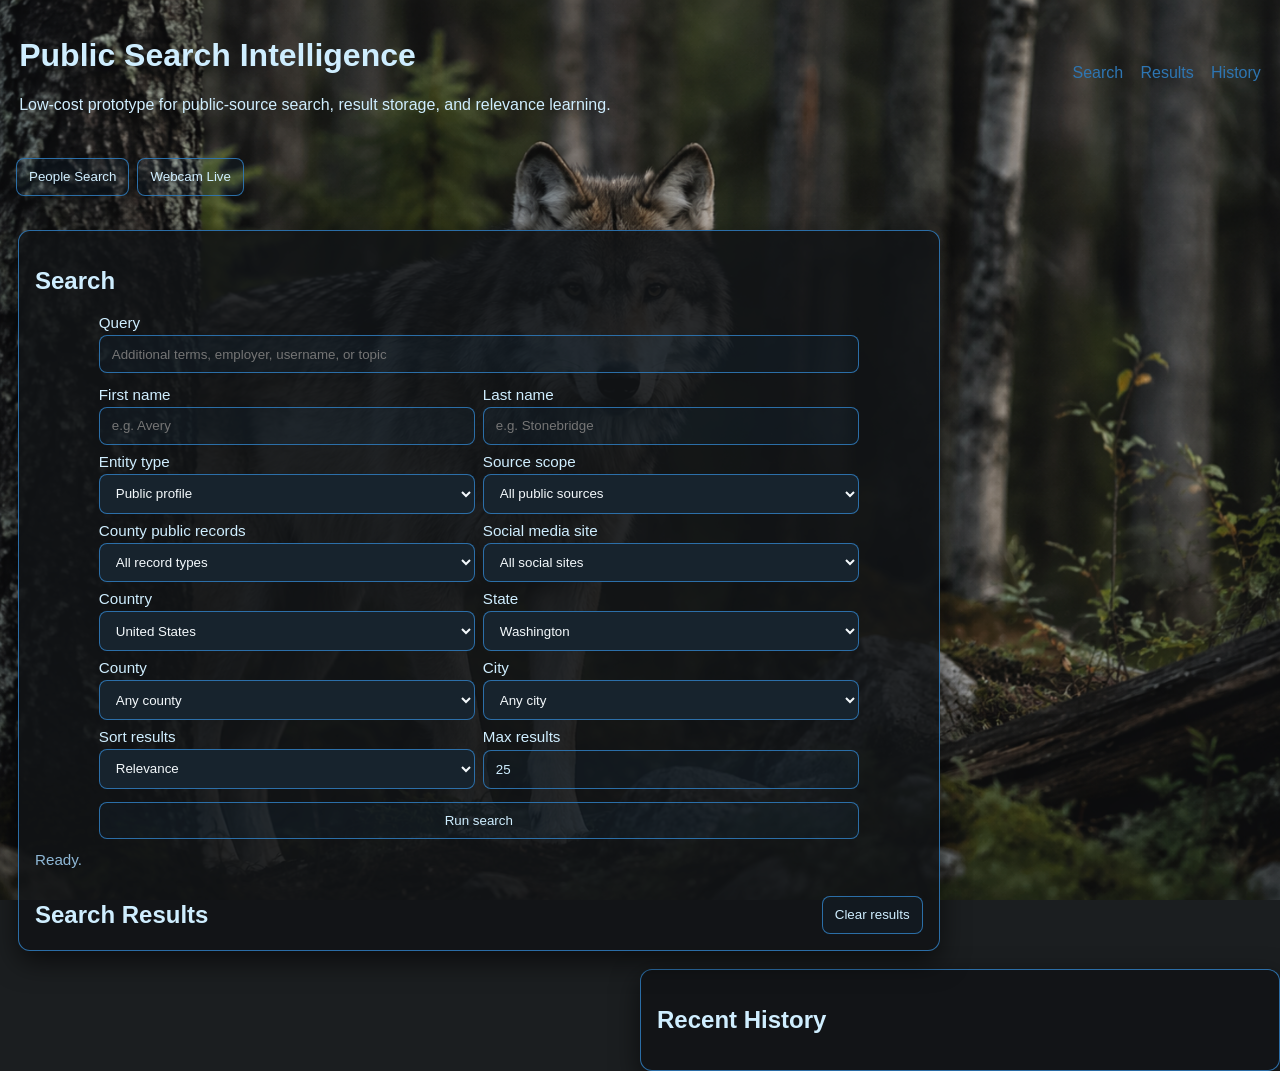
==== commit 9ed6fbc5: "Add first and last name filters Allow name-only people searches, compose exact-name provider queries" ====
--- a/templates/index.html
+++ b/templates/index.html
@@ -32,9 +32,15 @@
       <h2>Search</h2>
       <form id="search-form" class="stack">
         <label>Query
-          <input name="query" type="text" placeholder="e.g. Avery Stonebridge" required />
+          <input name="query" type="text" placeholder="Additional terms, employer, username, or topic" />
         </label>
         <div class="refinement-grid">
+          <label>First name
+            <input name="first_name" type="text" autocomplete="given-name" placeholder="e.g. Avery" />
+          </label>
+          <label>Last name
+            <input name="last_name" type="text" autocomplete="family-name" placeholder="e.g. Stonebridge" />
+          </label>
           <label>Entity type
             <select name="entity">
               <option value="public">Public profile</option>
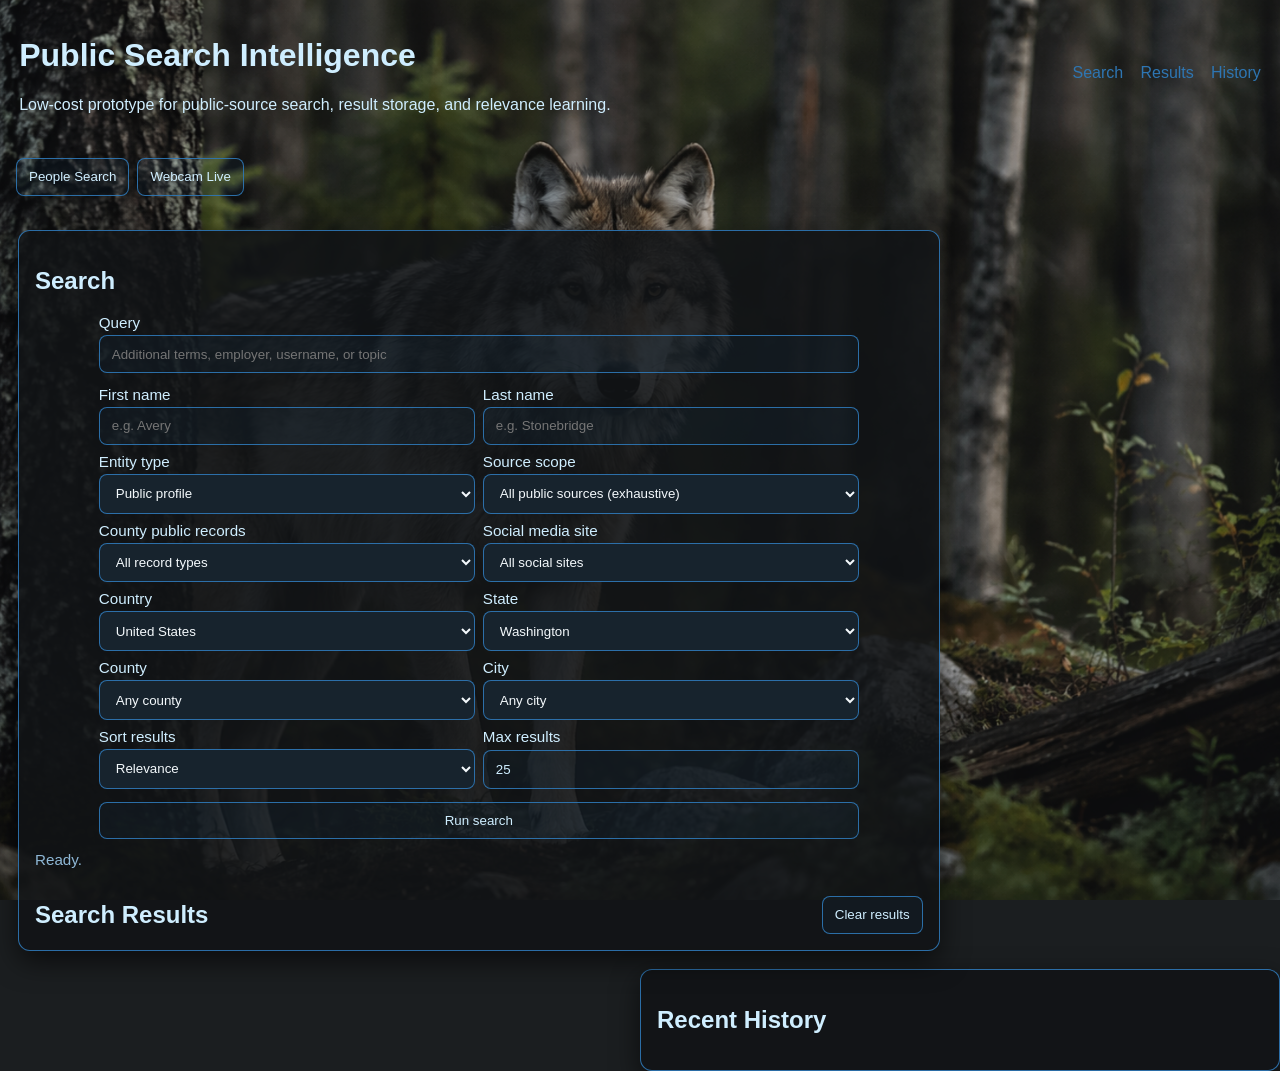
==== commit 8757e8be: "Search all configured public sources Expand All public sources across general web, public records, n" ====
--- a/templates/index.html
+++ b/templates/index.html
@@ -50,7 +50,7 @@
           </label>
           <label>Source scope
             <select name="source">
-              <option value="all_source_scopes" selected>All public sources</option>
+              <option value="all_source_scopes" selected>All public sources (exhaustive)</option>
               <option value="public_records">Local public records</option>
               <option value="social_media">Social media</option>
               <option value="web">General web</option>
@@ -210,13 +210,23 @@
     const clearResultsBtn = document.getElementById('clear-results');
     const searchResultsStorageKey = 'people_search_results';
     let searchInFlight = false;
+    let currentSearchResults = null;
 
     function saveSearchResults(data) {
+      currentSearchResults = data;
       try {
         sessionStorage.setItem(searchResultsStorageKey, JSON.stringify(data));
       } catch (err) {
         console.warn('Unable to preserve search results for this session.', err);
       }
+    }
+
+    function searchCompletionText(data) {
+      const diagnostics = data.diagnostics || {};
+      const coverage = diagnostics.provider_query_count
+        ? ` Searched ${diagnostics.provider_query_count} provider queries across ${diagnostics.provider_count} providers.`
+        : '';
+      return `Search complete for “${data.query}” (${data.results.length} results).${coverage}`;
     }
 
     function restoreSearchResults() {
@@ -224,9 +234,10 @@
         const saved = sessionStorage.getItem(searchResultsStorageKey);
         if (!saved) return;
         const data = JSON.parse(saved);
+        currentSearchResults = data;
         renderResults(data);
         renderLearning(data.learning_terms || {});
-        status.textContent = `Search complete for “${data.query}” (${data.results.length} results).`;
+        status.textContent = searchCompletionText(data);
       } catch (err) {
         sessionStorage.removeItem(searchResultsStorageKey);
         console.warn('Unable to restore saved search results.', err);
@@ -234,6 +245,7 @@
     }
 
     function clearSearchResults() {
+      currentSearchResults = null;
       resultList.innerHTML = '';
       learning.innerHTML = '';
       status.textContent = 'Ready.';
@@ -263,10 +275,14 @@
         card.tabIndex = 0;
         card.setAttribute('role', 'link');
         card.setAttribute('aria-label', `View record for ${record.name || 'public record'}`);
-        card.addEventListener('click', () => { window.location.href = item.record_path; });
+        card.addEventListener('click', () => {
+          if (currentSearchResults) saveSearchResults(currentSearchResults);
+          window.location.href = item.record_path;
+        });
         card.addEventListener('keydown', event => {
           if (event.key === 'Enter' || event.key === ' ') {
             event.preventDefault();
+            if (currentSearchResults) saveSearchResults(currentSearchResults);
             window.location.href = item.record_path;
           }
         });
@@ -363,7 +379,7 @@
         renderResults(data);
         renderLearning(data.learning_terms || {});
         saveSearchResults(data);
-        status.textContent = `Search complete for “${data.query}” (${data.results.length} results).`;
+        status.textContent = searchCompletionText(data);
         loadHistory();
       } catch (err) {
         console.error('search error', err);
@@ -382,6 +398,7 @@
       });
     }
     clearResultsBtn.addEventListener('click', clearSearchResults);
+    window.addEventListener('pageshow', restoreSearchResults);
 
     restoreSearchResults();
     loadHistory();
